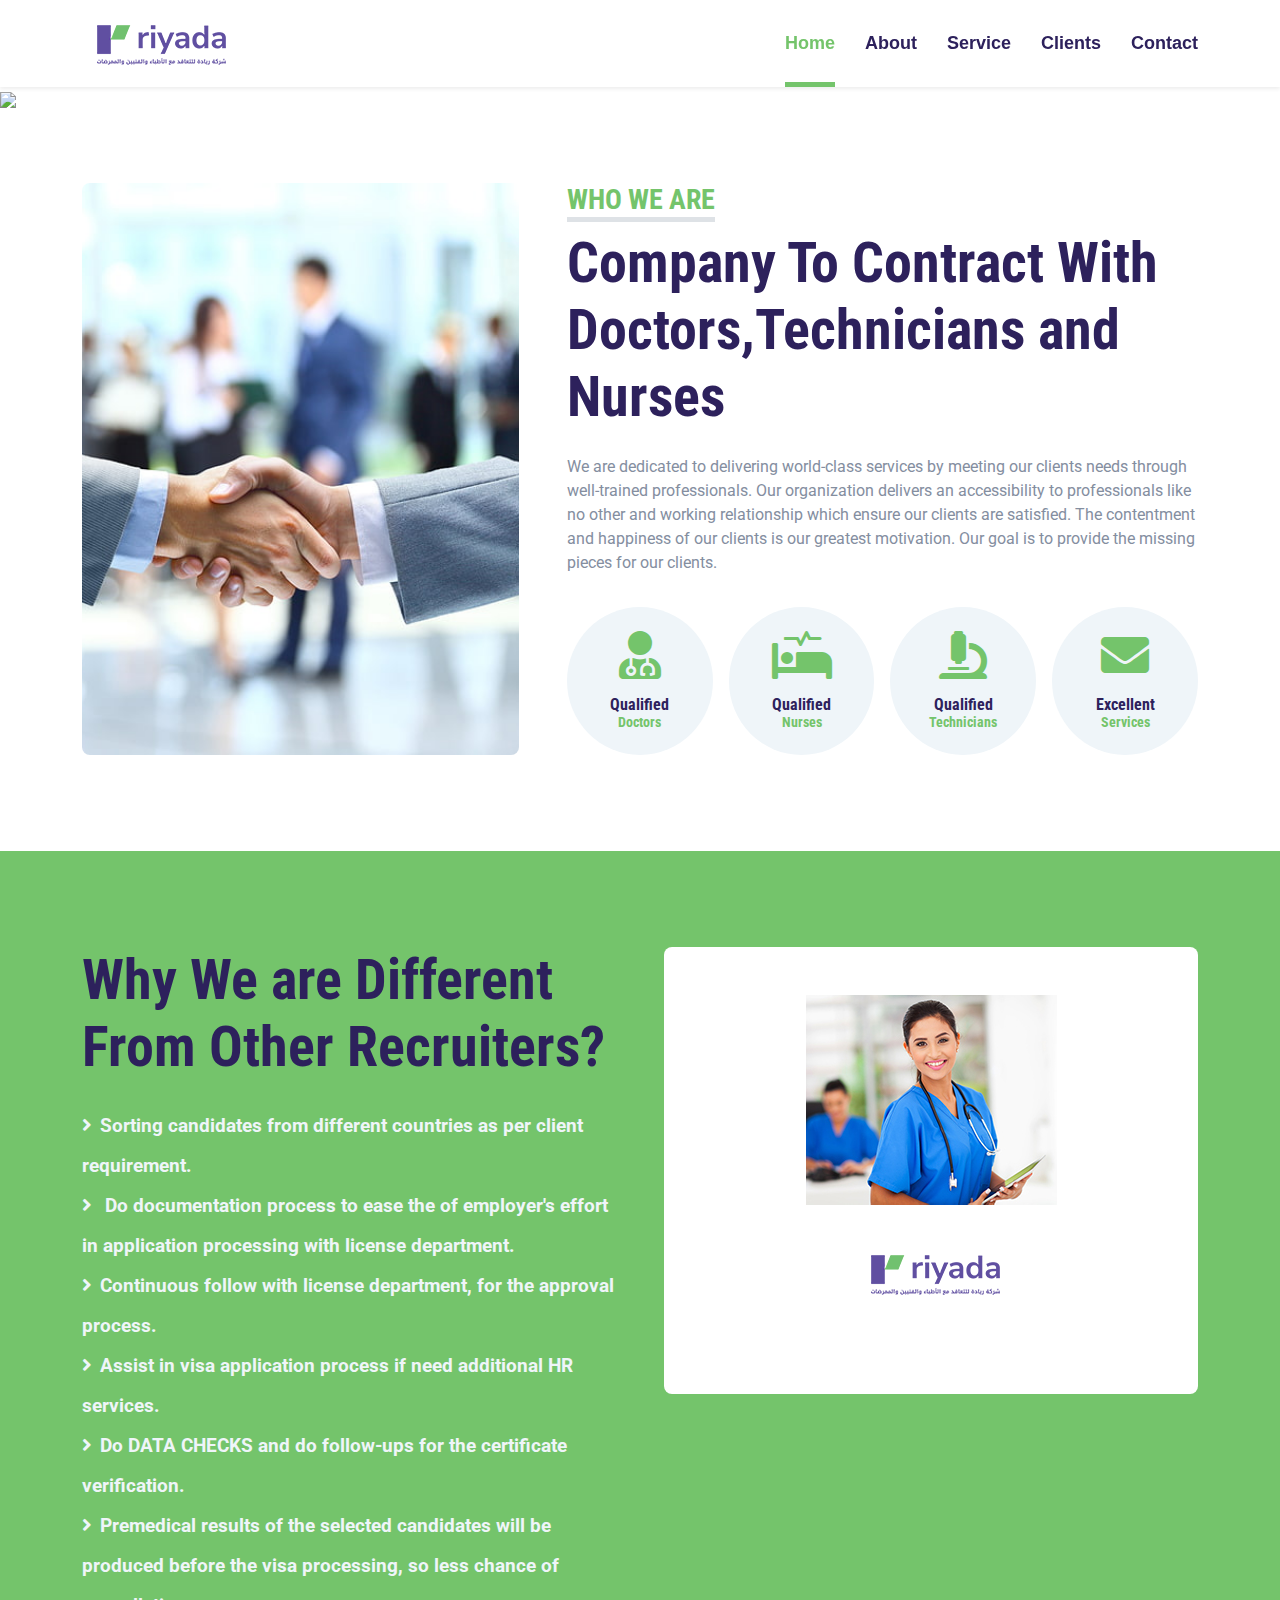
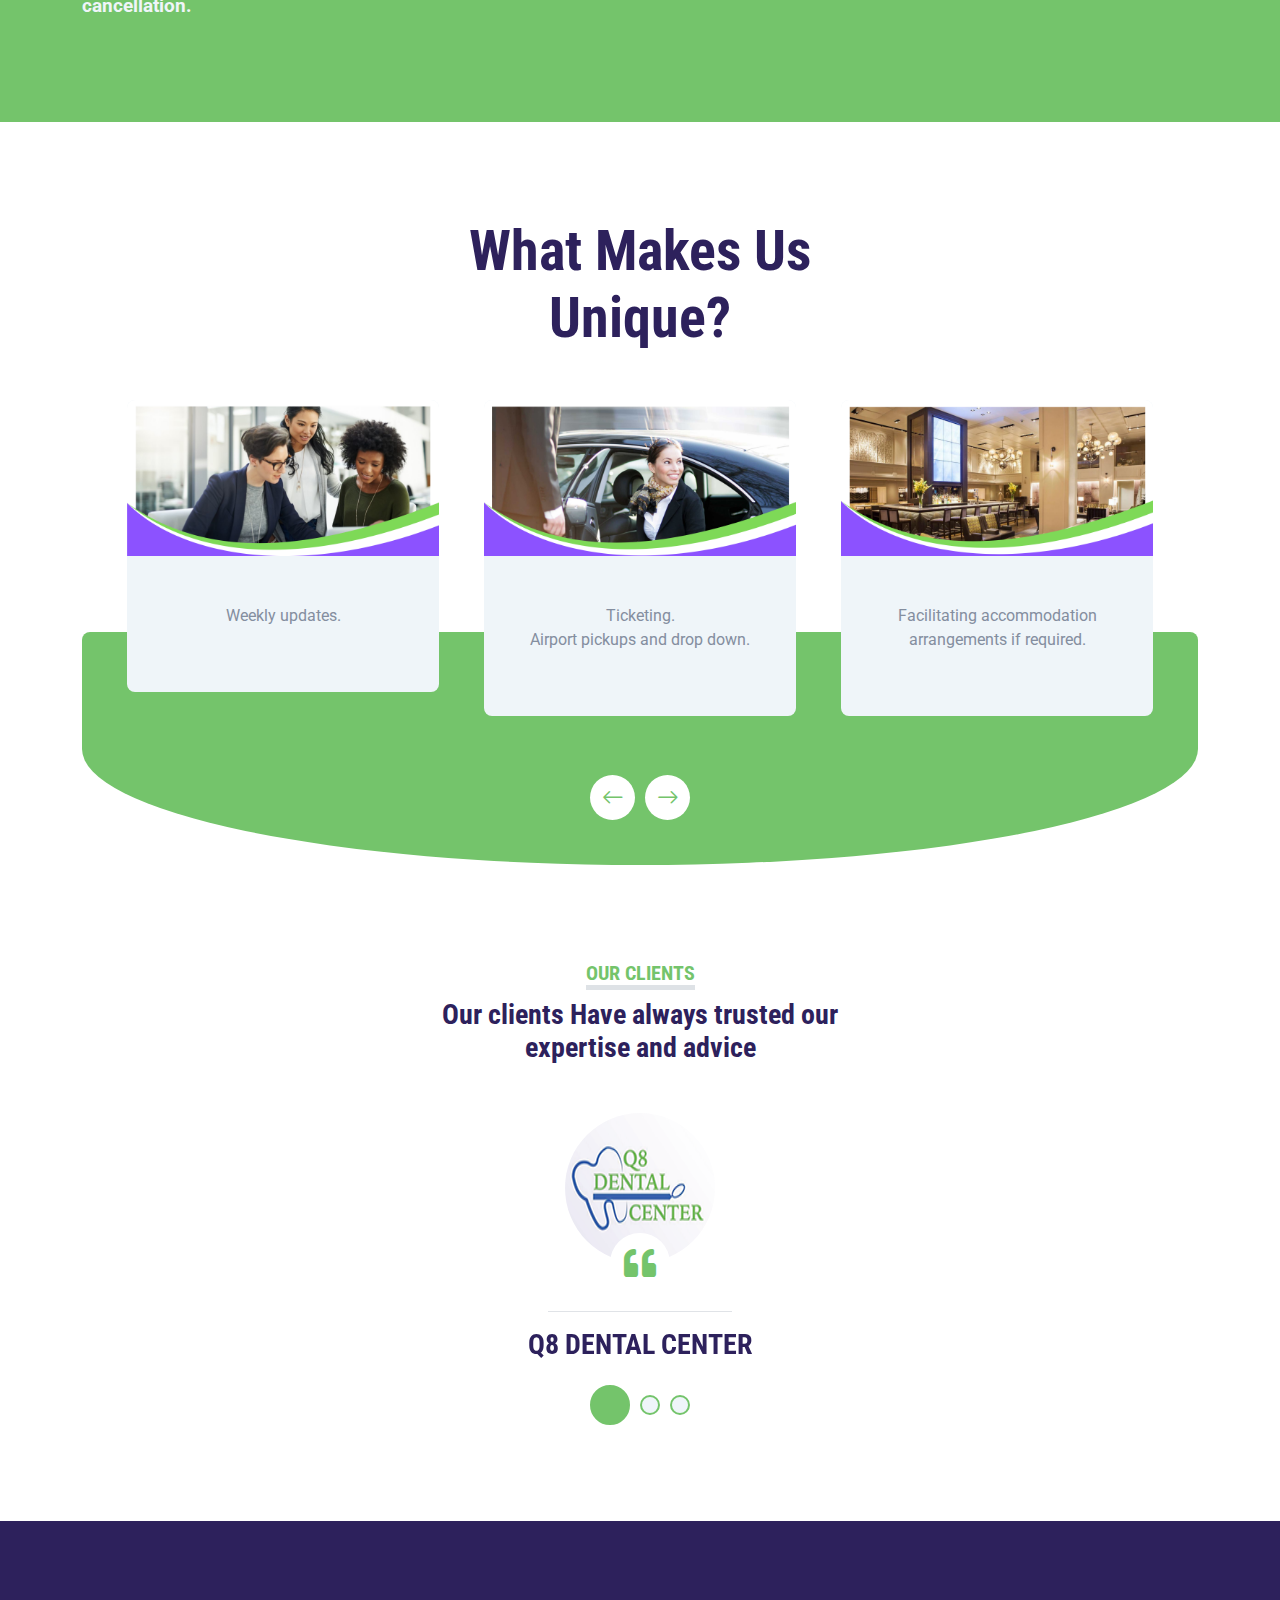
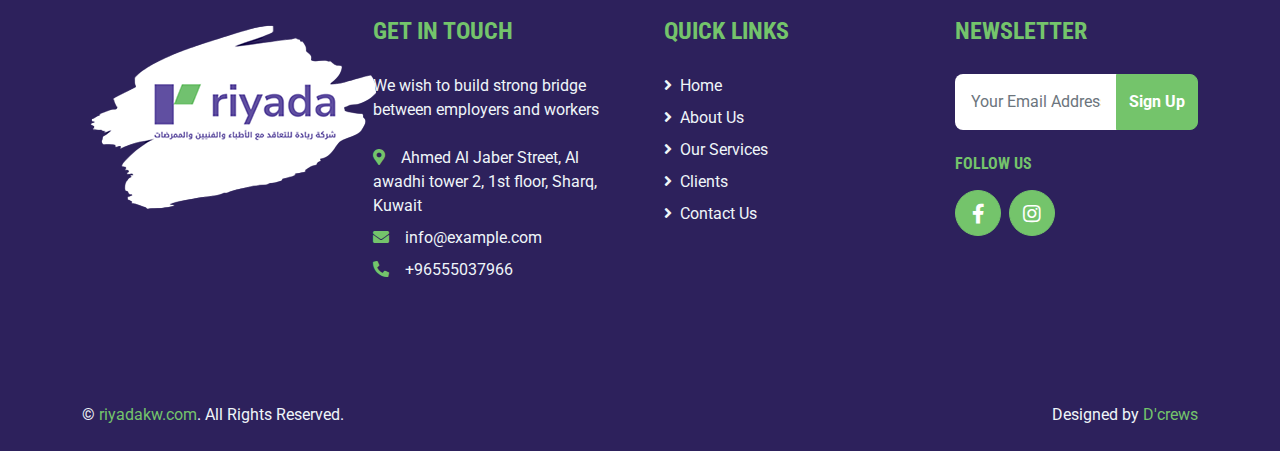
==== index.html @ 36b94405 "first commit" ====
<!DOCTYPE html>
<html lang="en">

<head>
    <meta charset="utf-8">
    <title>Riyada</title>
    <meta content="width=device-width, initial-scale=1.0" name="viewport">
    <meta content="Free HTML Templates" name="keywords">
    <meta content="Free HTML Templates" name="description">

    <!-- Favicon -->
    <link href="img/Riyada Logo1.png" rel="icon">

    <!-- Google Web Fonts -->
    <link rel="preconnect" href="https://fonts.gstatic.com">
    <link
        href="https://fonts.googleapis.com/css2?family=Roboto+Condensed:wght@400;700&family=Roboto:wght@400;700&display=swap"
        rel="stylesheet">

    <!-- Icon Font Stylesheet -->
    <link href="https://cdnjs.cloudflare.com/ajax/libs/font-awesome/5.15.0/css/all.min.css" rel="stylesheet">
    <link href="https://cdn.jsdelivr.net/npm/bootstrap-icons@1.4.1/font/bootstrap-icons.css" rel="stylesheet">

    <!-- Libraries Stylesheet -->
    <link href="lib/owlcarousel/assets/owl.carousel.min.css" rel="stylesheet">
    <link href="lib/tempusdominus/css/tempusdominus-bootstrap-4.min.css" rel="stylesheet" />

    <!-- Customized Bootstrap Stylesheet -->
    <link href="css/bootstrap.min.css" rel="stylesheet">

    <!-- Template Stylesheet -->
    <link href="css/style.css" rel="stylesheet">
    <link href="https://fonts.cdnfonts.com/css/bad-script" rel="stylesheet">
    <link href='https://fonts.googleapis.com/css?family=Cormorant Garamond' rel='stylesheet'>
</head>

<body>
    <div class="container-fluid sticky-top bg-white shadow-sm">
        <div class="container">
            <nav class="navbar navbar-expand-lg bg-white navbar-light py-3 py-lg-0">
                <a href="index.html" class="navbar-brand">
                    <h1 class="m-0 text-uppercase text-primary"><img src="img/Riyada Logo1.png" alt=""></h1>
                </a>
                <button class="navbar-toggler" type="button" data-bs-toggle="collapse" data-bs-target="#navbarCollapse">
                    <span class="navbar-toggler-icon"></span>
                </button>
                <div class="collapse navbar-collapse" id="navbarCollapse">
                    <div class="navbar-nav ms-auto py-0">
                        <a href="index.html" class="nav-item nav-link active">Home</a>
                        <a href="about.html" class="nav-item nav-link">About</a>
                        <a href="service.html" class="nav-item nav-link">Service</a>
                        <a href="#Clients" class="nav-item nav-link">Clients</a>
                        <a href="contact.html" class="nav-item nav-link">Contact</a>
                    </div>
                </div>
            </nav>
        </div>
    </div>

    <!-- <div class="container-fluid bg-primary py-5 mb-5 hero-header">
        <div class="container py-5">
            <div class="row justify-content-start">
                <div class="col-lg-8 text-center text-lg-start">
                    <h5 class="d-inline-block text-primary text-uppercase border-bottom border-5"
                        style="border-color: rgba(256, 256, 256, .3) !important;"></h5>
                    <h3 class="display-1 text-white"> Welcome to Riyada</h3>
                    <div class="pt-2">
                        <a href="" class="btn btn-light rounded-pill py-md-3 px-md-5 mx-2">Find Doctor</a>
                        <a href="" class="btn btn-outline-light rounded-pill py-md-3 px-md-5 mx-2">Appointment</a>
                    </div>
                </div>
            </div>
        </div>
    </div> -->
 
    <!-- Slideshow container -->
<div class="slideshow-container">

    <!-- Full-width images with number and caption text -->
    <div class="mySlides">
      <img src="img/im1.png" style="width:100%">
    </div>
  
    <div class="mySlides">
      <img src="img/im2.png" style="width:100%">
    </div>
  
    <div class="mySlides">
      <img src="img/im3.png" style="width:100%">
    </div>

  </div>
  <br>
  
  <!-- The dots/circles -->

    <div class="container-fluid py-5">
        <div class="container">
            <div class="row gx-5">
                <div class="col-lg-5 mb-5 mb-lg-0" style="min-height: 500px;">
                    <div class="position-relative h-100">
                        <img class="position-absolute w-100 h-100 rounded" src="img/whoweare.jpg"
                            style="object-fit: cover;">
                    </div>
                </div>
                <div class="col-lg-7">
                    <div class="mb-4">
                        <h3 class="d-inline-block text-primary text-uppercase border-bottom border-5">Who We Are</h3>
                        <h1 class="display-4">Company To Contract With Doctors,Technicians and Nurses</h1>
                    </div>
                    <p>We are dedicated to delivering world-class services by meeting our clients needs through
                        well-trained professionals. Our organization delivers an accessibility to professionals like no
                        other and working relationship which ensure our clients are satisfied. The contentment and
                        happiness of our clients is our greatest motivation. Our goal is to provide the missing pieces
                        for our clients.</p>
                    <div class="row g-3 pt-3">
                        <div class="col-sm-3 col-6">
                            <div class="bg-light text-center rounded-circle py-4">
                                <i class="fa fa-3x fa-user-md text-primary mb-3"></i>
                                <h6 class="mb-0">Qualified<small class="d-block text-primary">Doctors</small></h6>
                            </div>
                        </div>
                        <div class="col-sm-3 col-6">
                            <div class="bg-light text-center rounded-circle py-4">
                                <i class="fa fa-3x fa-procedures text-primary mb-3"></i>
                                <h6 class="mb-0">Qualified<small class="d-block text-primary">Nurses</small></h6>
                            </div>
                        </div>
                        <div class="col-sm-3 col-6">
                            <div class="bg-light text-center rounded-circle py-4">
                                <i class="fa fa-3x fa-microscope text-primary mb-3"></i>
                                <h6 class="mb-0">Qualified<small class="d-block text-primary">Technicians</small></h6>
                            </div>
                        </div>
                        <div class="col-sm-3 col-6">
                            <div class="bg-light text-center rounded-circle py-4">
                                <i class="fa fa-3x fa-envelope text-primary mb-3"></i>
                                <h6 class="mb-0">Excellent<small class="d-block text-primary">Services</small></h6>

                            </div>
                        </div>
                    </div>
                </div>
            </div>
        </div>
    </div>

    <div class="container-fluid bg-primary my-5 py-5">
        <div class="container py-5">
            <div class="row gx-5">
                <div class="col-lg-6 mb-5 mb-lg-0">
                    <div class="mb-4 ">
                        <h1 class="display-4">Why We are Different From Other Recruiters?</h1>
                    </div>
                    <a class="text-light mb-2 textfont"><i class="fa fa-angle-right me-2"></i>Sorting candidates from
                        different countries as per client requirement.</a><br>
                    <a class="text-light mb-2 textfont"><i class="fa fa-angle-right me-2"></i>
                        Do documentation process to ease the of employer's effort in application processing with license
                        department.</a><br>
                    <a class="text-light mb-2 textfont"><i class="fa fa-angle-right me-2"></i>Continuous follow with
                        license department, for the approval process.
                    </a><br>
                    <a class="text-light mb-2 textfont"><i class="fa fa-angle-right me-2"></i>Assist in visa application
                        process if need additional HR services.</a><br>
                    <a class="text-light mb-2 textfont"><i class="fa fa-angle-right me-2"></i>Do DATA CHECKS and do
                        follow-ups for the certificate verification.</a><br>
                    <a class="text-light textfont"><i class="fa fa-angle-right me-2"></i>Premedical results of the
                        selected candidates will be produced before the visa processing, so less chance of
                        cancellation.</a><br>
                </div>
                <div class="col-lg-6">
                    <div class="bg-white text-center rounded p-5">
                        <img src="img/nurse-holds-clipboard.jpg" alt="">
                        <div class="bg-white text-center rounded p-5">
                            <img src="img/Riyada Logo1.png" alt="">
                        </div>

                        <!-- <form>
                            <div class="row g-3">
                                <div class="col-12 col-sm-6">
                                    <select class="form-select bg-light border-0" style="height: 55px;">
                                        <option selected>Choose Department</option>
                                        <option value="1">Department 1</option>
                                        <option value="2">Department 2</option>
                                        <option value="3">Department 3</option>
                                    </select>
                                </div>
                                <div class="col-12 col-sm-6">
                                    <select class="form-select bg-light border-0" style="height: 55px;">
                                        <option selected>Select Doctor</option>
                                        <option value="1">Doctor 1</option>
                                        <option value="2">Doctor 2</option>
                                        <option value="3">Doctor 3</option>
                                    </select>
                                </div>
                                <div class="col-12 col-sm-6">
                                    <input type="text" class="form-control bg-light border-0" placeholder="Your Name" style="height: 55px;">
                                </div>
                                <div class="col-12 col-sm-6">
                                    <input type="email" class="form-control bg-light border-0" placeholder="Your Email" style="height: 55px;">
                                </div>
                                <div class="col-12 col-sm-6">
                                    <div class="date" id="date" data-target-input="nearest">
                                        <input type="text"
                                            class="form-control bg-light border-0 datetimepicker-input"
                                            placeholder="Date" data-target="#date" data-toggle="datetimepicker" style="height: 55px;">
                                    </div>
                                </div>
                                <div class="col-12 col-sm-6">
                                    <div class="time" id="time" data-target-input="nearest">
                                        <input type="text"
                                            class="form-control bg-light border-0 datetimepicker-input"
                                            placeholder="Time" data-target="#time" data-toggle="datetimepicker" style="height: 55px;">
                                    </div>
                                </div>
                                <div class="col-12">
                                    <button class="btn btn-primary w-100 py-3" type="submit">Make An Appointment</button>
                                </div>
                            </div>
                        </form> -->
                    </div>
                </div>
            </div>
        </div>
    </div>

    <div class="container-fluid py-5">
        <div class="container">
            <div class="text-center mx-auto mb-5" style="max-width: 500px;">
                <h1 class="display-4">What Makes Us Unique?</h1>
            </div>
            <div class="owl-carousel price-carousel position-relative" style="padding: 0 45px 45px 45px;">
                <div class="bg-light rounded text-center">
                    <div class="position-relative">
                        <img class="img-fluid rounded-top" src="img/1uni.png" alt="">
                        <div
                            class="position-absolute w-100 h-100 top-50 start-50 translate-middle rounded-top d-flex flex-column align-items-center justify-content-center">
                        </div>
                    </div>
                    <div class="text-center py-5">
                        <p>Weekly updates.</p>
                    </div>
                </div>
                <div class="bg-light rounded text-center">
                    <div class="position-relative">
                        <img class="img-fluid rounded-top" src="img/2uni.png" alt="">
                        <div
                            class="position-absolute w-100 h-100 top-50 start-50 translate-middle rounded-top d-flex flex-column align-items-center justify-content-center">
                        </div>
                    </div>
                    <div class="text-center py-5">
                        <p>Ticketing.<br> Airport pickups and drop down.</p>
                    </div>
                </div>
                <div class="bg-light rounded text-center">
                    <div class="position-relative">
                        <img class="img-fluid rounded-top" src="img/3uni.png" alt="">
                        <div
                            class="position-absolute w-100 h-100 top-50 start-50 translate-middle rounded-top d-flex flex-column align-items-center justify-content-center">

                        </div>
                    </div>
                    <div class="text-center py-5">
                        <p>Facilitating accommodation<br> arrangements if required.</p>
                    </div>
                </div>
                <div class="bg-light rounded text-center">
                    <div class="position-relative">
                        <img class="img-fluid rounded-top" src="img/4uni.png" alt="">
                        <div
                            class="position-absolute w-100 h-100 top-50 start-50 translate-middle rounded-top d-flex flex-column align-items-center justify-content-center">

                        </div>
                    </div>
                    <div class="text-center py-5">
                        <p>Preparing candidates before <br>for MOH license exam.</p>

                    </div>
                </div>
                <div class="bg-light rounded text-center">
                    <div class="position-relative">
                        <img class="img-fluid rounded-top" src="img/5uni.png" alt="">
                        <div
                            class="position-absolute w-100 h-100 top-50 start-50 translate-middle rounded-top d-flex flex-column align-items-center justify-content-center">

                        </div>
                    </div>
                    <div class="text-center py-5">
                        <p> Assist employers for doing medical processing. Assist in replacement if candidates not fit..
                        </p>

                    </div>
                </div>
            </div>
        </div>
    </div>
    <div id="Clients" class="container-fluid py-5">
        <div class="container">
            <div class="text-center mx-auto mb-5" style="max-width: 500px;">
                <h5 class="d-inline-block text-primary text-uppercase border-bottom border-5">Our clients</h5>
                <h3 class="">Our clients Have always trusted our expertise and advice</h3>
            </div>
            <div class="row justify-content-center">
                <div class="col-lg-8">
                    <div class="owl-carousel testimonial-carousel">
                        <div class="testimonial-item text-center">
                            <div class="position-relative mb-5">
                                <img class="img-fluid rounded-circle mx-auto" src="img/test1.png" alt="">
                                <div class="position-absolute top-100 start-50 translate-middle d-flex align-items-center justify-content-center bg-white rounded-circle"
                                    style="width: 60px; height: 60px;">
                                    <i class="fa fa-quote-left fa-2x text-primary"></i>
                                </div>
                            </div>
                            <hr class="w-25 mx-auto">
                            <h3>Q8 DENTAL CENTER</h3>
                        </div>
                        <div class="testimonial-item text-center">
                            <div class="position-relative mb-5">
                                <img class="img-fluid rounded-circle mx-auto" src="img/test2.png" alt="">
                                <div class="position-absolute top-100 start-50 translate-middle d-flex align-items-center justify-content-center bg-white rounded-circle"
                                    style="width: 60px; height: 60px;">
                                    <i class="fa fa-quote-left fa-2x text-primary"></i>
                                </div>
                            </div>
                            <hr class="w-25 mx-auto">
                            <h3>RAYANCH CLINIC</h3>
                        </div>
                        <div class="testimonial-item text-center">
                            <div class="position-relative mb-5">
                                <img class="img-fluid rounded-circle mx-auto" src="img/test1.png" alt="">
                                <div class="position-absolute top-100 start-50 translate-middle d-flex align-items-center justify-content-center bg-white rounded-circle"
                                    style="width: 60px; height: 60px;">
                                    <i class="fa fa-quote-left fa-2x text-primary"></i>
                                </div>
                            </div>
                            <hr class="w-25 mx-auto">
                            <h3>Q8 DENTAL CENTER</h3>
                        </div>
                    </div>
                </div>
            </div>
        </div>
    </div>

    <div class="container-fluid bg-dark text-light mt-5 py-5">
        <div class="container py-5">
            <div class="row g-5">
                <div class="col-lg-3 col-md-6">
                    <img src="img/footer.png" alt="">
                </div>
                <div class="col-lg-3 col-md-6">
                    <h4 class="d-inline-block text-primary text-uppercase border-bottom border-5 border-secondary mb-4">
                        Get In Touch</h4>
                    <p class="mb-4">We wish to build strong bridge between employers and workers</p>
                    <p class="mb-2"><i class="fa fa-map-marker-alt text-primary me-3"></i>Ahmed Al Jaber Street, Al
                        awadhi tower 2, 1st floor, Sharq, Kuwait</p>
                    <p href="mailto:mail@homedotapp.com" class="mb-2"><i
                            class="fa fa-envelope text-primary me-3"></i>info@example.com</p>
                    <p class="mb-0"><i class="fa fa-phone-alt text-primary me-3"></i>+96555037966</p>
                </div>
                <div class="col-lg-3 col-md-6">
                    <h4 class="d-inline-block text-primary text-uppercase border-bottom border-5 border-secondary mb-4">
                        Quick Links</h4>
                    <div class="d-flex flex-column justify-content-start">
                        <a class="text-light mb-2" href="#"><i class="fa fa-angle-right me-2"></i>Home</a>
                        <a class="text-light mb-2" href="about.html"><i class="fa fa-angle-right me-2"></i>About Us</a>
                        <a class="text-light mb-2" href="service.html"><i class="fa fa-angle-right me-2"></i>Our
                            Services</a>
                        <a class="text-light mb-2" href="#Clients"><i class="fa fa-angle-right me-2"></i>Clients</a>
                        <a class="text-light" href="contact.html"><i class="fa fa-angle-right me-2"></i>Contact Us</a>
                    </div>
                </div>
                <div class="col-lg-3 col-md-6">
                    <h4 class="d-inline-block text-primary text-uppercase border-bottom border-5 border-secondary mb-4">
                        Newsletter</h4>
                    <form action="">
                        <div class="input-group">
                            <input type="text" class="form-control p-3 border-0" placeholder="Your Email Address">
                            <button class="btn btn-primary">Sign Up</button>
                        </div>
                    </form>
                    <h6 class="text-primary text-uppercase mt-4 mb-3">Follow Us</h6>
                    <div class="d-flex">
                        <a class="btn btn-lg btn-primary btn-lg-square rounded-circle me-2" href="#"><i
                                class="fab fa-facebook-f"></i></a>
                        <a class="btn btn-lg btn-primary btn-lg-square rounded-circle" href="#"><i
                                class="fab fa-instagram"></i></a>
                    </div>
                </div>
            </div>
        </div>
    </div>
    <div class="container-fluid bg-dark text-light border-top border-secondary py-4">
        <div class="container">
            <div class="row g-5">
                <div class="col-md-6 text-center text-md-start">
                    <p class="mb-md-0">&copy; <a class="text-primary" href="#">riyadakw.com</a>. All Rights Reserved.
                    </p>
                </div>
                <div class="col-md-6 text-center text-md-end">
                    <p class="mb-0">Designed by <a class="text-primary" href="https://www.dcrews.ga/">D'crews</a></p>
                </div>
            </div>
        </div>
    </div>

    <a href="#" class="btn btn-lg btn-primary btn-lg-square back-to-top"><i class="bi bi-arrow-up"></i></a>


    <script src="https://code.jquery.com/jquery-3.4.1.min.js"></script>
    <script src="https://cdn.jsdelivr.net/npm/bootstrap@5.0.0/dist/js/bootstrap.bundle.min.js"></script>
    <script src="lib/easing/easing.min.js"></script>
    <script src="lib/waypoints/waypoints.min.js"></script>
    <script src="lib/owlcarousel/owl.carousel.min.js"></script>
    <script src="lib/tempusdominus/js/moment.min.js"></script>
    <script src="lib/tempusdominus/js/moment-timezone.min.js"></script>
    <script src="lib/tempusdominus/js/tempusdominus-bootstrap-4.min.js"></script>

    <script src="js/main.js"></script>
</body>

</html>
---- css/style.css ----
/********** Template CSS **********/
:root {
    --primary: #74c46b;
    --secondary:#2d215c;
    --light: #EFF5F9;
    --dark: #2d215c;
}

.btn {
    font-weight: 700;
    transition: .5s;
}

.btn:hover {
    -webkit-box-shadow: 0 8px 6px -6px #555555;
    -moz-box-shadow: 0 8px 6px -6px #555555;
    box-shadow: 0 8px 6px -6px #555555;
}

.btn-primary {
    color: #FFFFFF;
}

.btn-square {
    width: 36px;
    height: 36px;
}

.btn-sm-square {
    width: 28px;
    height: 28px;
}

.btn-lg-square {
    width: 46px;
    height: 46px;
}

.btn-square,
.btn-sm-square,
.btn-lg-square {
    padding-left: 0;
    padding-right: 0;
    text-align: center;
}

.back-to-top {
    position: fixed;
    display: none;
    right: 30px;
    bottom: 0;
    border-radius: 50% 50% 0 0;
    z-index: 99;
}

.navbar-light .navbar-nav .nav-link {
    font-family: 'Jost', sans-serif;
    position: relative;
    margin-left: 30px;
    padding: 30px 0;
    font-size: 18px;
    font-weight: 700;
    color: var(--dark);
    outline: none;
    transition: .5s;
}

.navbar-light .navbar-nav .nav-link:hover,
.navbar-light .navbar-nav .nav-link.active {
    color: var(--primary);
}

@media (min-width: 992px) {
    .navbar-light .navbar-nav .nav-link::before {
        position: absolute;
        content: "";
        width: 0;
        height: 5px;
        bottom: 0;
        left: 50%;
        background: var(--primary);
        transition: .5s;
    }

    .navbar-light .navbar-nav .nav-link:hover::before,
    .navbar-light .navbar-nav .nav-link.active::before {
        width: 100%;
        left: 0;
    }
}

@media (max-width: 991.98px) {
    .navbar-light .navbar-nav .nav-link  {
        margin-left: 0;
        padding: 10px 0;
    }
}

.hero-header {
    background: url(../img/banner.jpg) top right no-repeat;
    background-size: cover;
    height: 600px;
}

.service-item {
    position: relative;
    height: 350px;
    padding: 0 30px;
    transition: .5s;
}

.service-item .service-icon {
    width: 150px;
    height: 100px;
    display: flex;
    align-items: center;
    justify-content: center;
    background: var(--primary);
    border-radius: 50%;
    transform: rotate(-14deg);
}

.service-item .service-icon i {
    transform: rotate(15deg);
}

.service-item a.btn {
    position: absolute;
    width: 60px;
    bottom: -48px;
    left: 50%;
    margin-left: -30px;
    opacity: 0;
}

.service-item:hover a.btn {
    bottom: -24px;
    opacity: 1;
}

.price-carousel::after {
    position: absolute;
    content: "";
    width: 100%;
    height: 50%;
    bottom: 0;
    left: 0;
    background: var(--primary);
    border-radius: 8px 8px 50% 50%;
    z-index: -1;
}

.price-carousel .owl-nav {
    margin-top: 35px;
    width: 100%;
    text-align: center;
    display: flex;
    justify-content: center;
}

.price-carousel .owl-nav .owl-prev,
.price-carousel .owl-nav .owl-next{
    position: relative;
    margin: 0 5px;
    width: 45px;
    height: 45px;
    display: flex;
    align-items: center;
    justify-content: center;
    color: var(--primary);
    background: #FFFFFF;
    font-size: 22px;
    border-radius: 45px;
    transition: .5s;
}

.price-carousel .owl-nav .owl-prev:hover,
.price-carousel .owl-nav .owl-next:hover {
    color: var(--dark);
}

@media (min-width: 576px) {
    .team-item .row {
        height: 350px;
    }
}

.team-carousel .owl-nav {
    position: absolute;
    padding: 0 45px;
    width: 100%;
    height: 45px;
    top: calc(50% - 22.5px);
    left: 0;
    display: flex;
    justify-content: space-between;
}

.team-carousel .owl-nav .owl-prev,
.team-carousel .owl-nav .owl-next {
    position: relative;
    width: 45px;
    height: 45px;
    display: flex;
    align-items: center;
    justify-content: center;
    color: #FFFFFF;
    background: var(--primary);
    border-radius: 45px;
    font-size: 22px;
    transition: .5s;
}

.team-carousel .owl-nav .owl-prev:hover,
.team-carousel .owl-nav .owl-next:hover {
    background: var(--dark);
}

.testimonial-carousel .owl-dots {
    margin-top: 15px;
    display: flex;
    align-items: center;
    justify-content: center;
}

.testimonial-carousel .owl-dot {
    position: relative;
    display: inline-block;
    margin: 0 5px;
    width: 20px;
    height: 20px;
    background: var(--light);
    border: 2px solid var(--primary);
    border-radius: 20px;
    transition: .5s;
}

.testimonial-carousel .owl-dot.active {
    width: 40px;
    height: 40px;
    background: var(--primary);
}

.testimonial-carousel .owl-item img {
    width: 150px;
    height: 150px;
}

.textfont{
    font-size: larger;
    font-weight: bold;
   line-height: 40px;
}

.bg-img{
    background-image:  url(../img/bg.png)
}

.about-banner {
    background: url(../img/about-banner.jpg) top right no-repeat;
    background-size: cover;
    height: 400px;
}
.service-banner {
    background: url(../img/service.jpg) top right no-repeat;
    background-size: cover;
    height: 400px;
}
.contact-banner{
    background: url(../img/cosc-nursing.jpg) top right no-repeat;
    background-size: cover;
    height: 400px;
}

/* .Slides-1{
    background: url(../img/cosc-nursing.jpg) top right no-repeat;
    background-size: cover;
    height: 400px;
} */

* {box-sizing:border-box}

/* Slideshow container */

/* Hide the images by default */
.mySlides {
    display: none;
  }
  
  /* Next & previous buttons */
  .prev, .next {
    cursor: pointer;
    position: absolute;
    top: 50%;
    width: auto;
    margin-top: -22px;
    padding: 16px;
    color: white;
    font-weight: bold;
    font-size: 18px;
    transition: 0.6s ease;
    border-radius: 0 3px 3px 0;
    user-select: none;
  }
  
  /* Position the "next button" to the right */
  .next {
    right: 0;
    border-radius: 3px 0 0 3px;
  }
  
  /* On hover, add a black background color with a little bit see-through */
  .prev:hover, .next:hover {
    background-color: rgba(0,0,0,0.8);
  }
  
  /* Number text (1/3 etc) */
  .numbertext {
    color: #f2f2f2;
    font-size: 12px;
    padding: 8px 12px;
    position: absolute;
    top: 0;
  }
  
  /* The dots/bullets/indicators */
  .dot {
    cursor: pointer;
    height: 15px;
    width: 15px;
    margin: 0 2px;
    background-color: #bbb;
    border-radius: 50%;
    display: inline-block;
    transition: background-color 0.6s ease;
  }
  /* Fading animation */
  .fade {
    animation-name: fade;
    animation-duration: 1.5s;
  }
  
  @keyframes fade {
    from {opacity: .4}
    to {opacity: 1}
  }
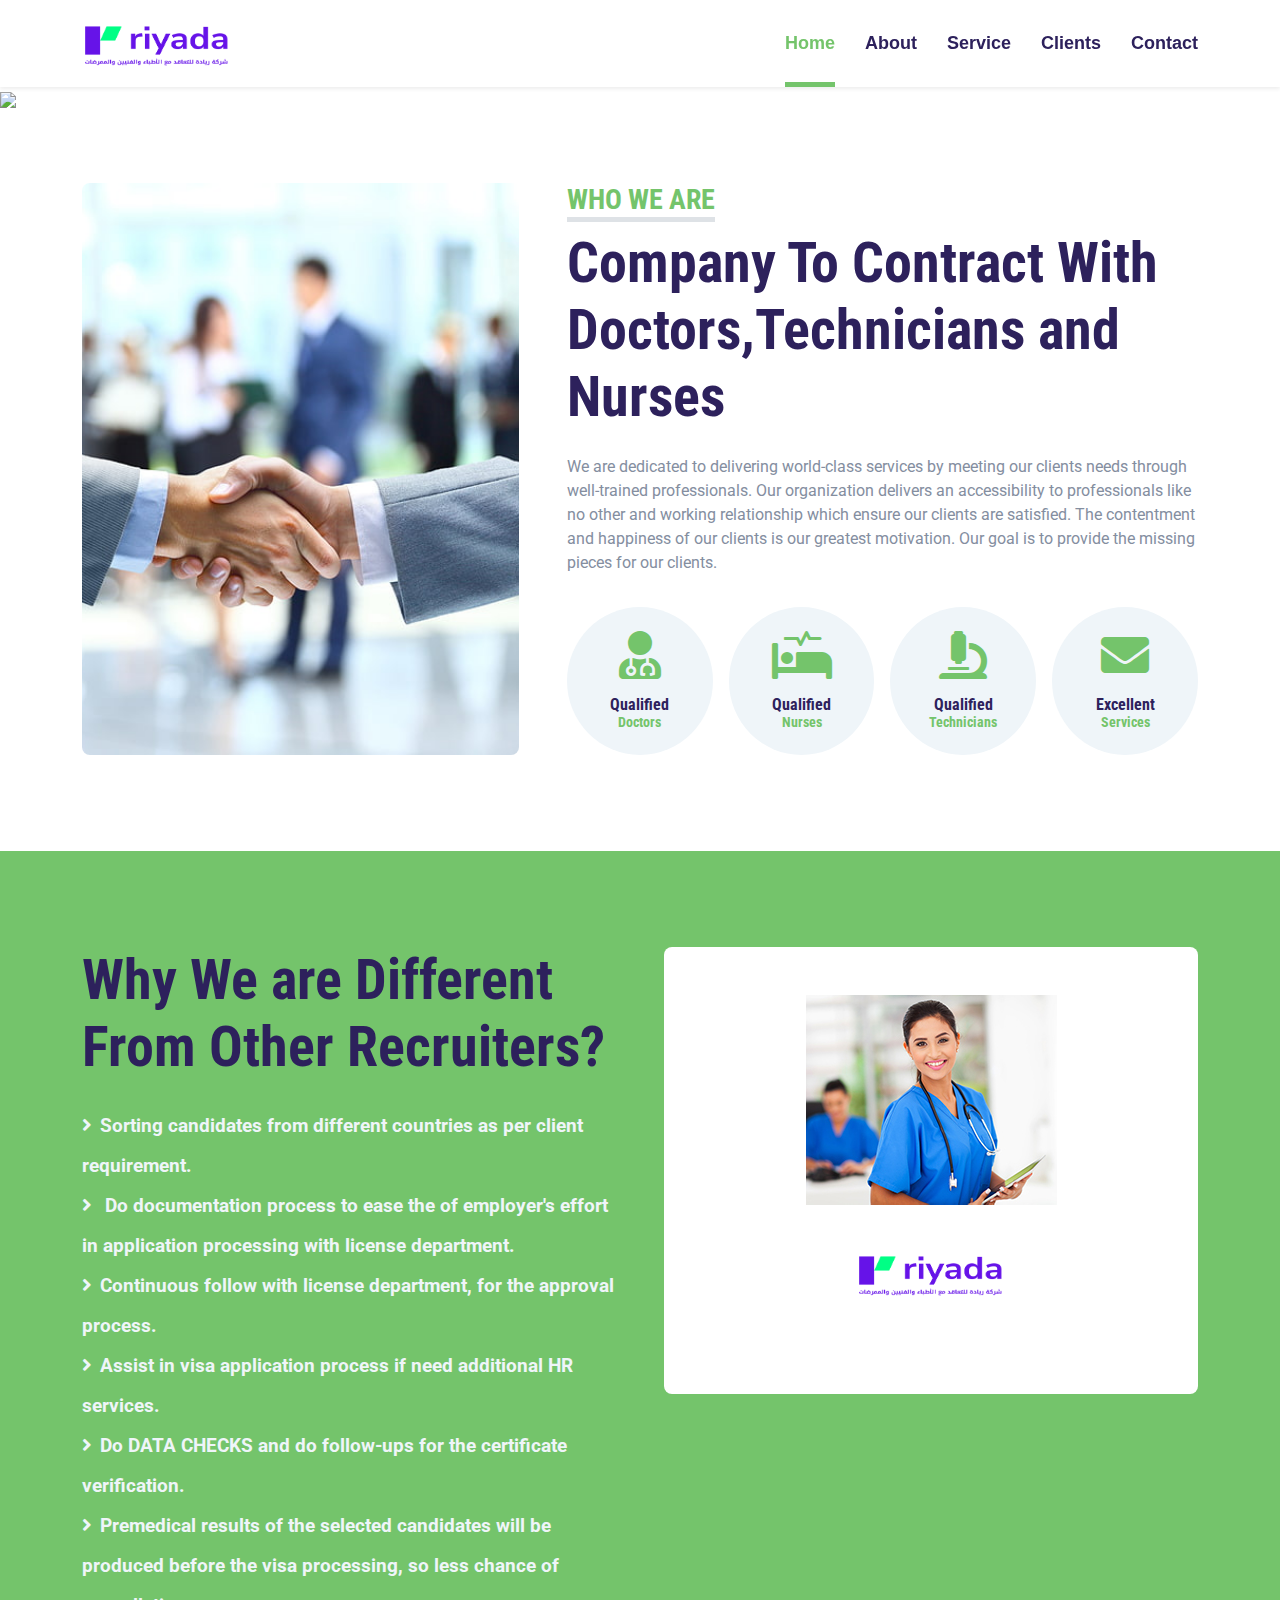
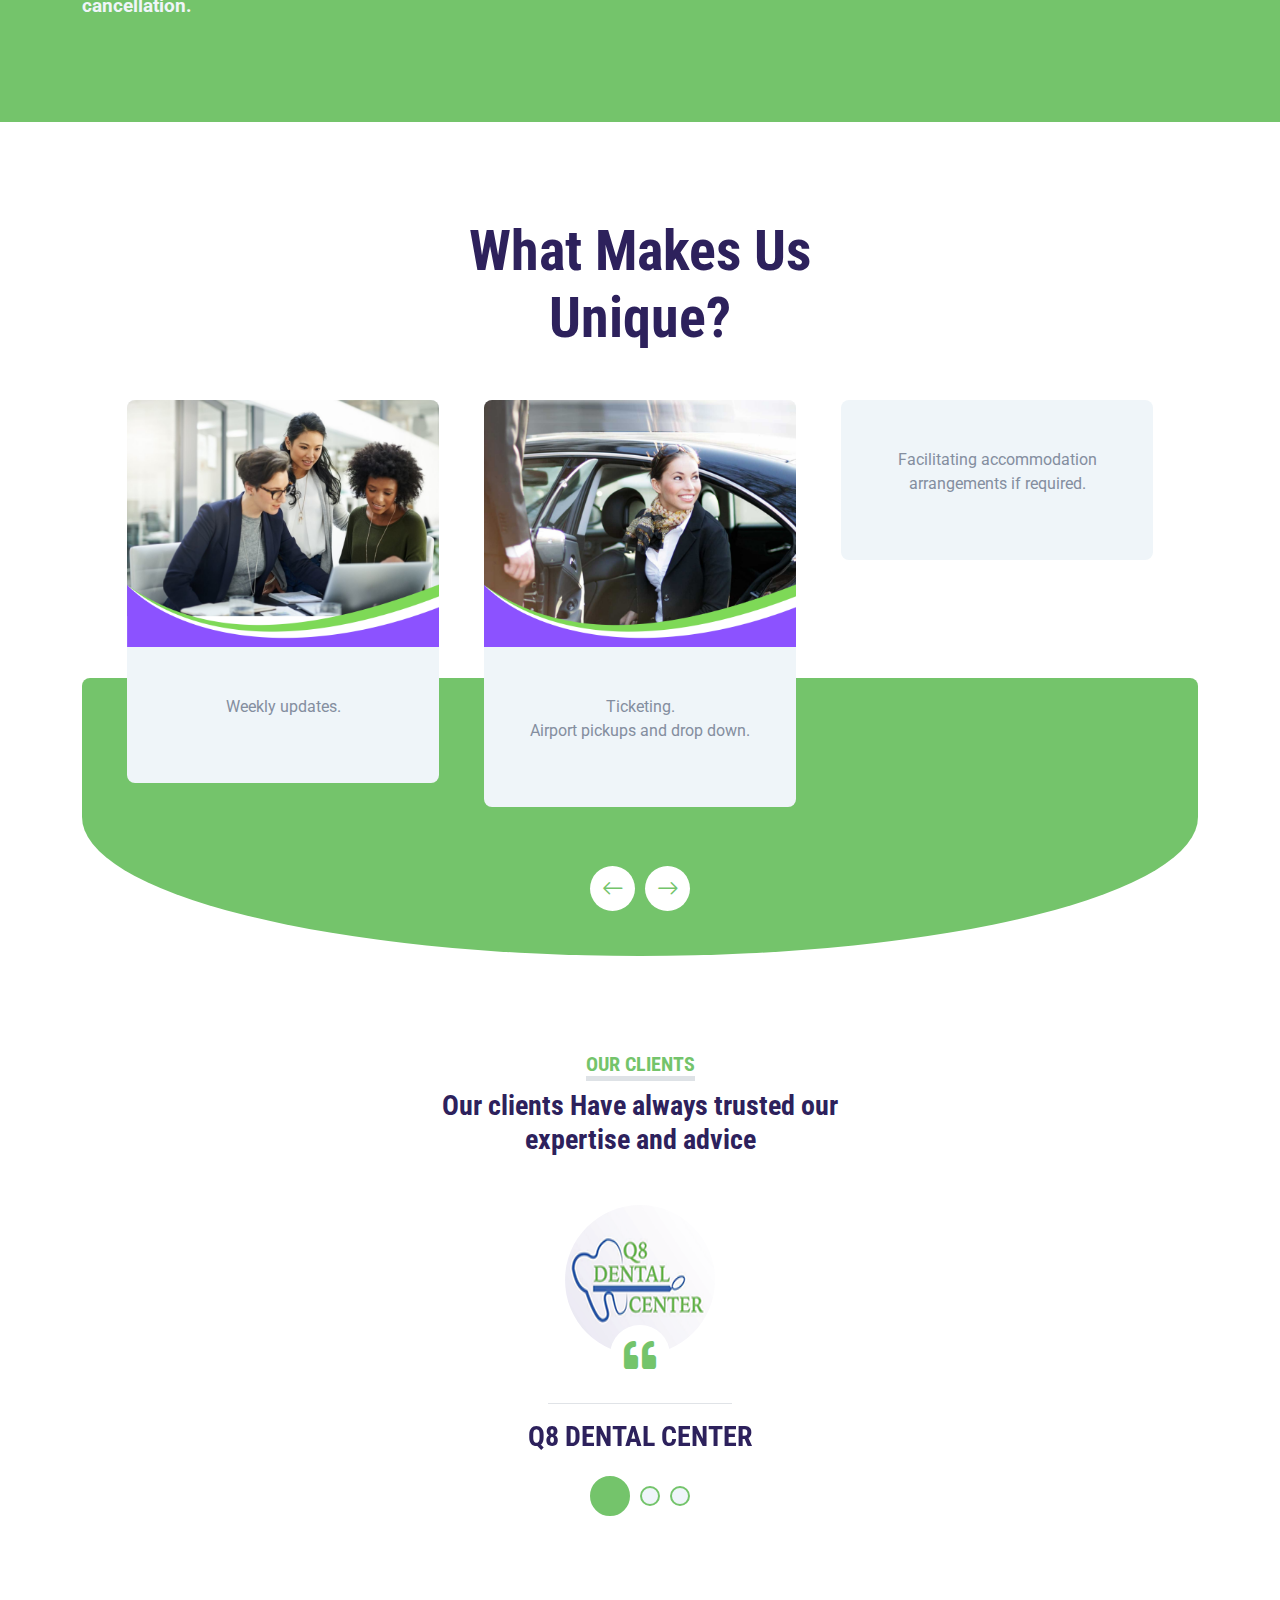
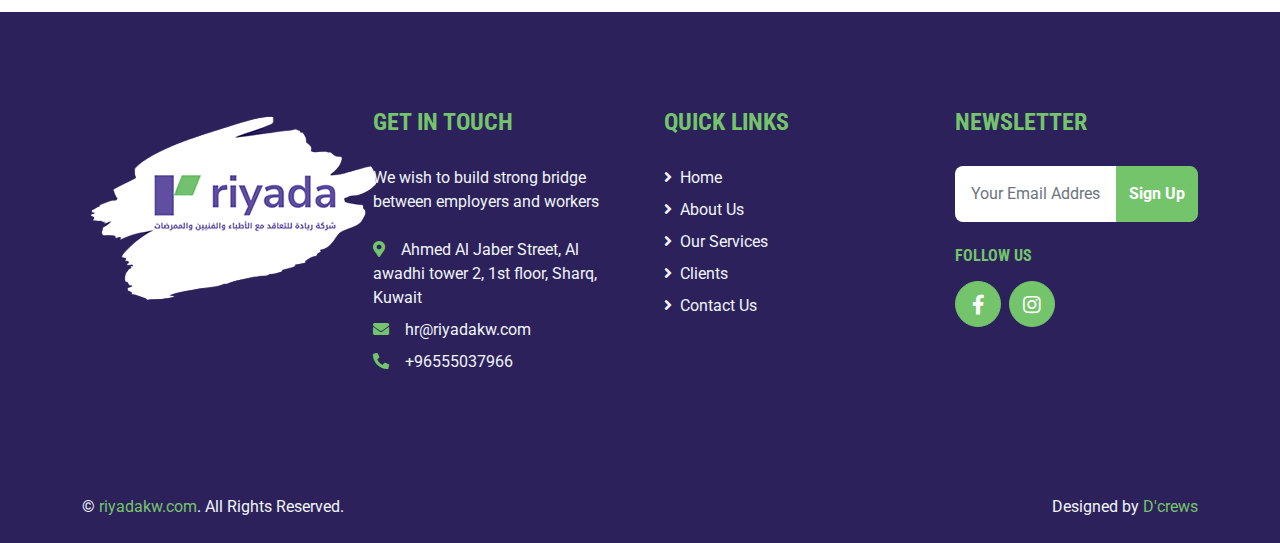
==== commit de060e80: "second commit" ====
--- a/index.html
+++ b/index.html
@@ -39,7 +39,7 @@
         <div class="container">
             <nav class="navbar navbar-expand-lg bg-white navbar-light py-3 py-lg-0">
                 <a href="index.html" class="navbar-brand">
-                    <h1 class="m-0 text-uppercase text-primary"><img src="img/Riyada Logo1.png" alt=""></h1>
+                    <h1 class="m-0 text-uppercase text-primary"><img src="img/logo.png" alt="" style="height: 45px; width: 150px;"></h1>
                 </a>
                 <button class="navbar-toggler" type="button" data-bs-toggle="collapse" data-bs-target="#navbarCollapse">
                     <span class="navbar-toggler-icon"></span>
@@ -172,7 +172,7 @@
                     <div class="bg-white text-center rounded p-5">
                         <img src="img/nurse-holds-clipboard.jpg" alt="">
                         <div class="bg-white text-center rounded p-5">
-                            <img src="img/Riyada Logo1.png" alt="">
+                            <img src="img/logo.png"  style="height: 45px; width: 150px;" alt="">
                         </div>
 
                         <!-- <form>
@@ -232,7 +232,7 @@
             <div class="owl-carousel price-carousel position-relative" style="padding: 0 45px 45px 45px;">
                 <div class="bg-light rounded text-center">
                     <div class="position-relative">
-                        <img class="img-fluid rounded-top" src="img/1uni.png" alt="">
+                        <img class="img-fluid rounded-top" src="img/1.png" alt="">
                         <div
                             class="position-absolute w-100 h-100 top-50 start-50 translate-middle rounded-top d-flex flex-column align-items-center justify-content-center">
                         </div>
@@ -243,7 +243,7 @@
                 </div>
                 <div class="bg-light rounded text-center">
                     <div class="position-relative">
-                        <img class="img-fluid rounded-top" src="img/2uni.png" alt="">
+                        <img class="img-fluid rounded-top" src="img/2.png" alt="">
                         <div
                             class="position-absolute w-100 h-100 top-50 start-50 translate-middle rounded-top d-flex flex-column align-items-center justify-content-center">
                         </div>
@@ -254,7 +254,7 @@
                 </div>
                 <div class="bg-light rounded text-center">
                     <div class="position-relative">
-                        <img class="img-fluid rounded-top" src="img/3uni.png" alt="">
+                        <img class="img-fluid rounded-top" src="img/3.png" alt="">
                         <div
                             class="position-absolute w-100 h-100 top-50 start-50 translate-middle rounded-top d-flex flex-column align-items-center justify-content-center">
 
@@ -266,7 +266,7 @@
                 </div>
                 <div class="bg-light rounded text-center">
                     <div class="position-relative">
-                        <img class="img-fluid rounded-top" src="img/4uni.png" alt="">
+                        <img class="img-fluid rounded-top" src="img/4.png" alt="">
                         <div
                             class="position-absolute w-100 h-100 top-50 start-50 translate-middle rounded-top d-flex flex-column align-items-center justify-content-center">
 
@@ -279,7 +279,7 @@
                 </div>
                 <div class="bg-light rounded text-center">
                     <div class="position-relative">
-                        <img class="img-fluid rounded-top" src="img/5uni.png" alt="">
+                        <img class="img-fluid rounded-top" src="img/5.png" alt="">
                         <div
                             class="position-absolute w-100 h-100 top-50 start-50 translate-middle rounded-top d-flex flex-column align-items-center justify-content-center">
 
@@ -355,7 +355,7 @@
                     <p class="mb-2"><i class="fa fa-map-marker-alt text-primary me-3"></i>Ahmed Al Jaber Street, Al
                         awadhi tower 2, 1st floor, Sharq, Kuwait</p>
                     <p href="mailto:mail@homedotapp.com" class="mb-2"><i
-                            class="fa fa-envelope text-primary me-3"></i>info@example.com</p>
+                            class="fa fa-envelope text-primary me-3"></i>hr@riyadakw.com</p>
                     <p class="mb-0"><i class="fa fa-phone-alt text-primary me-3"></i>+96555037966</p>
                 </div>
                 <div class="col-lg-3 col-md-6">
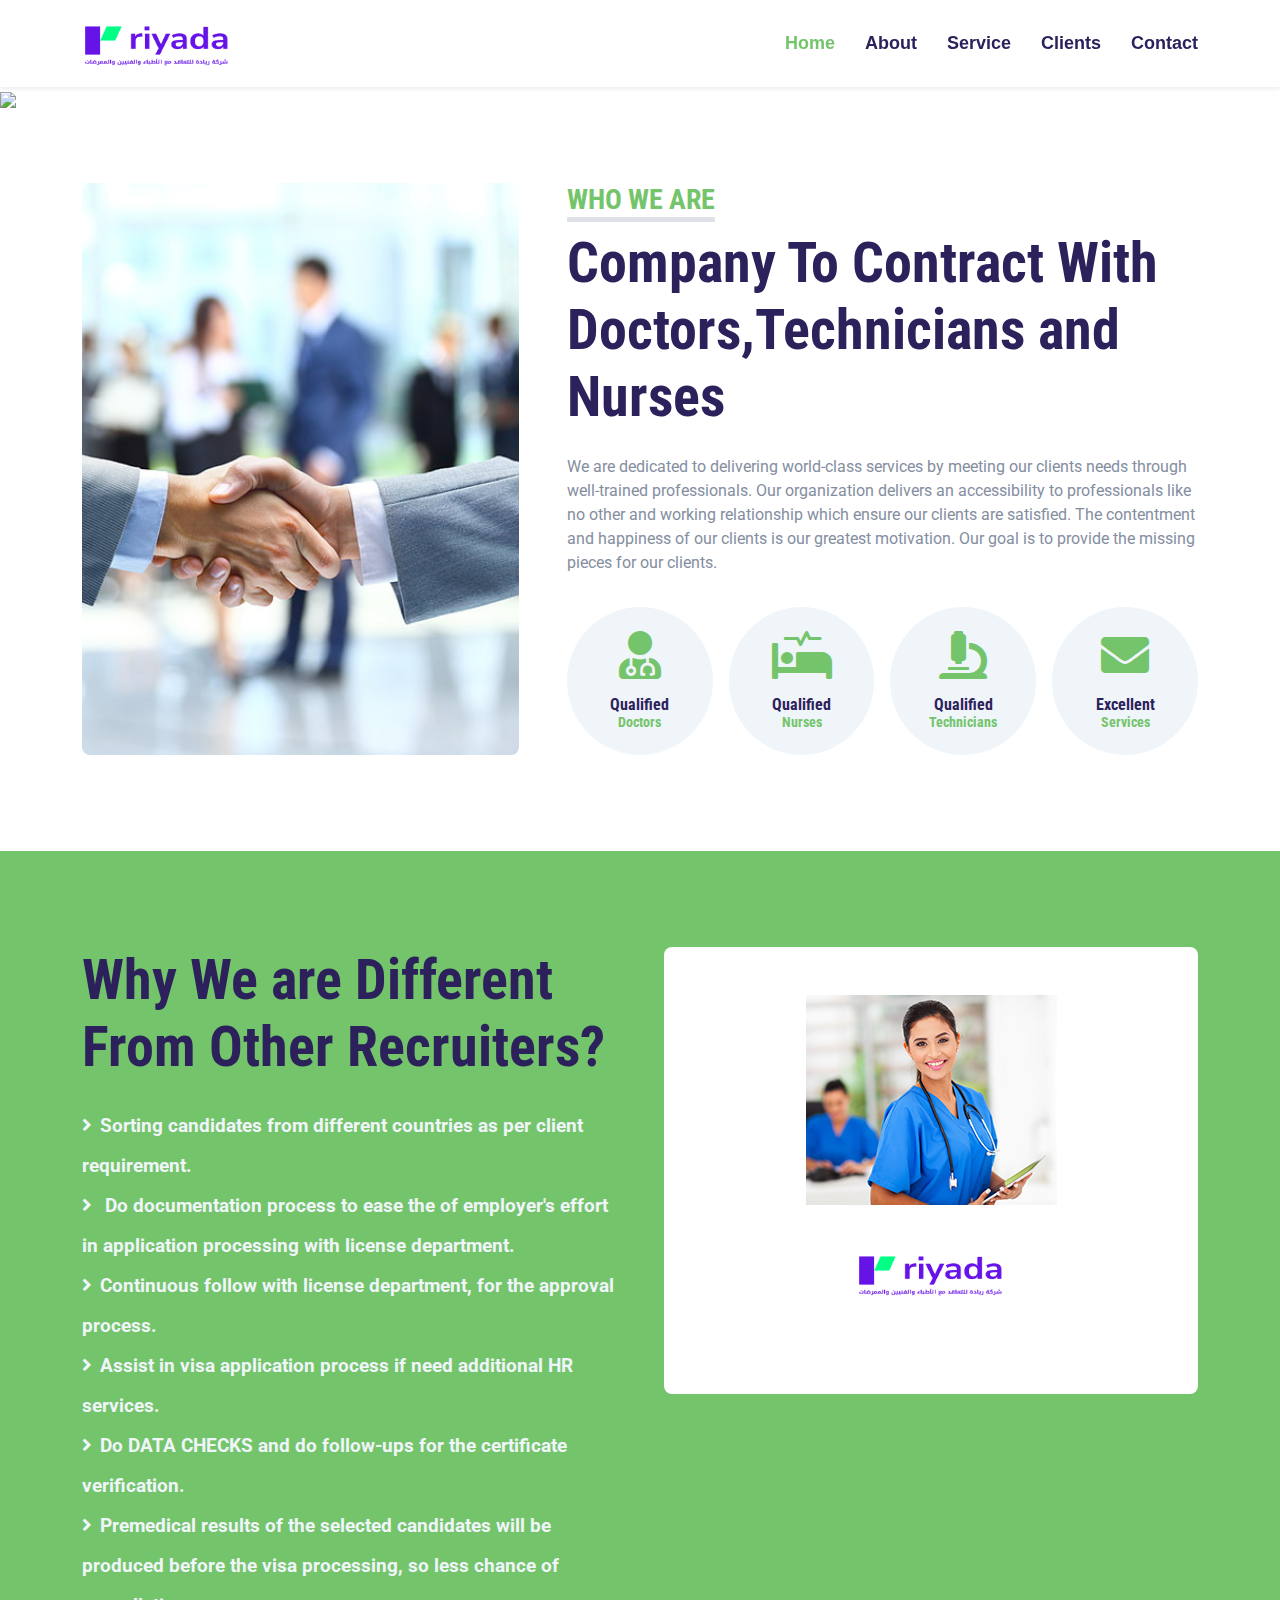
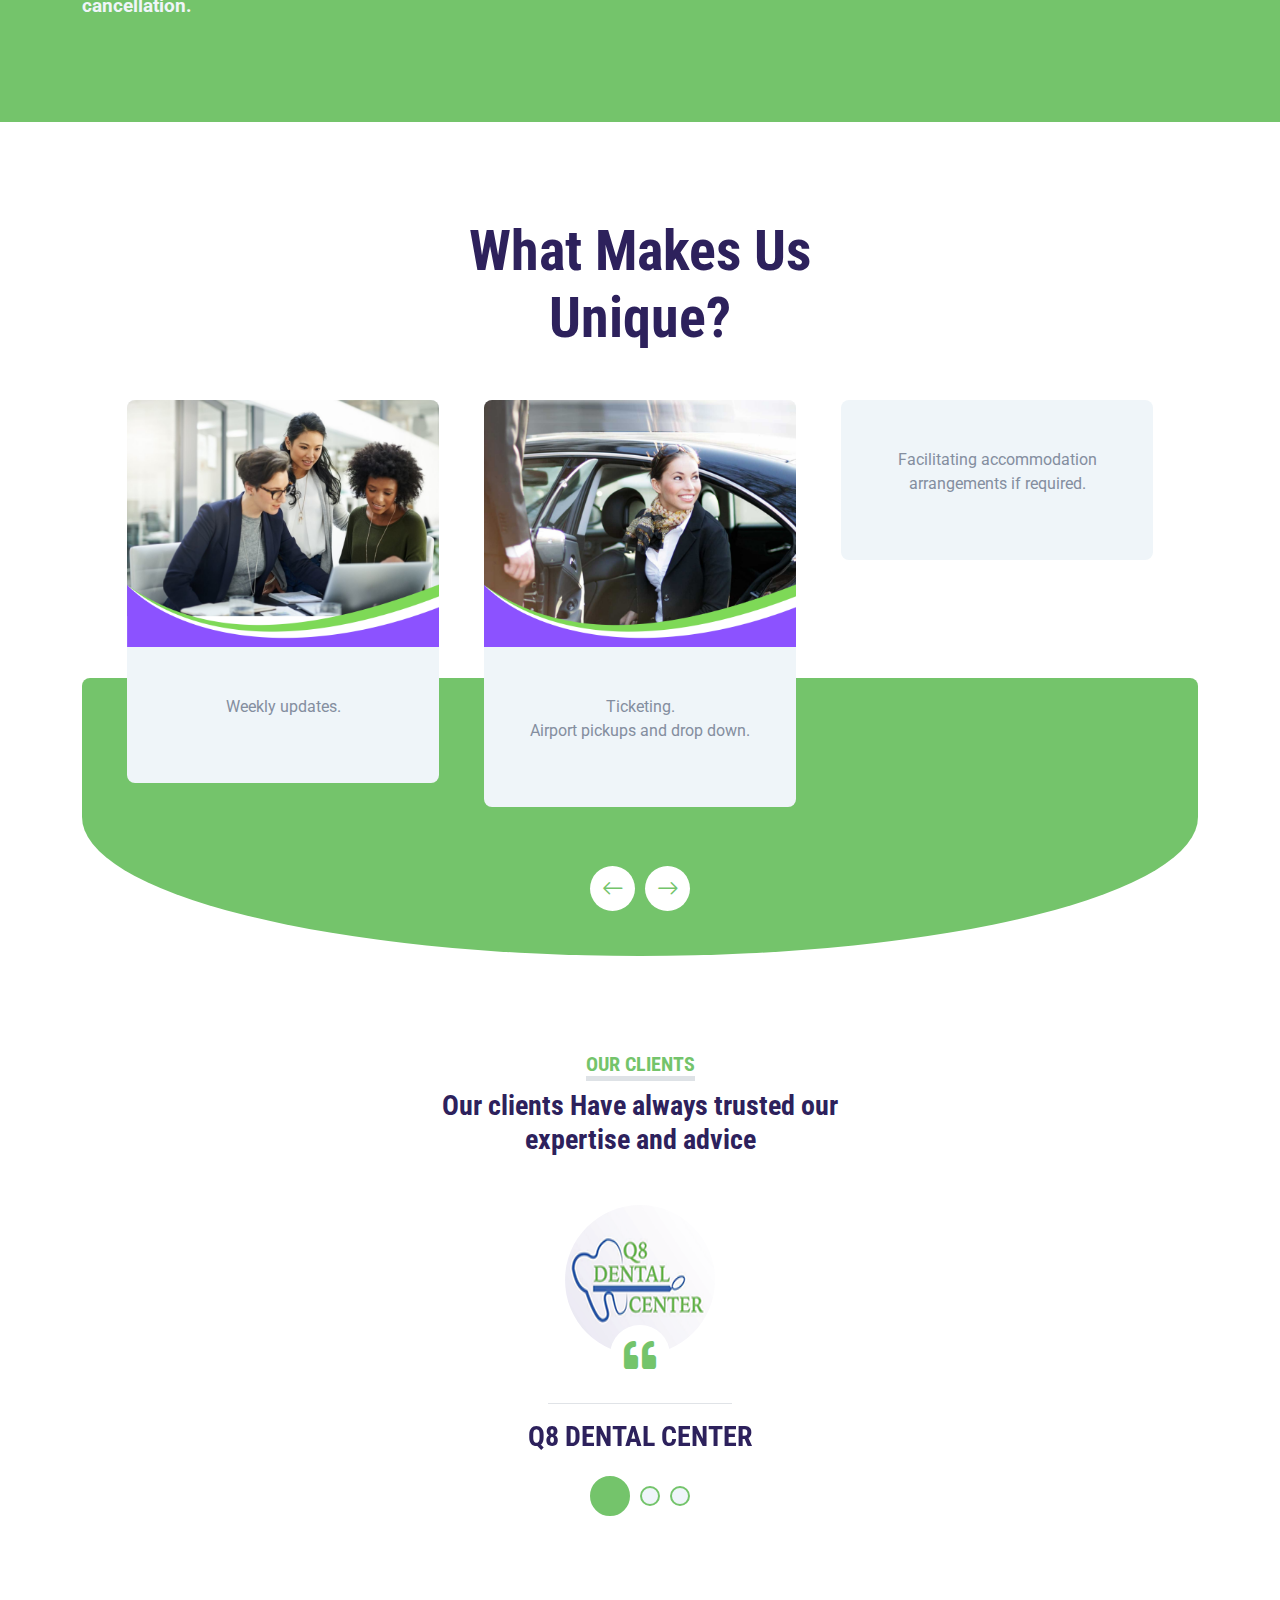
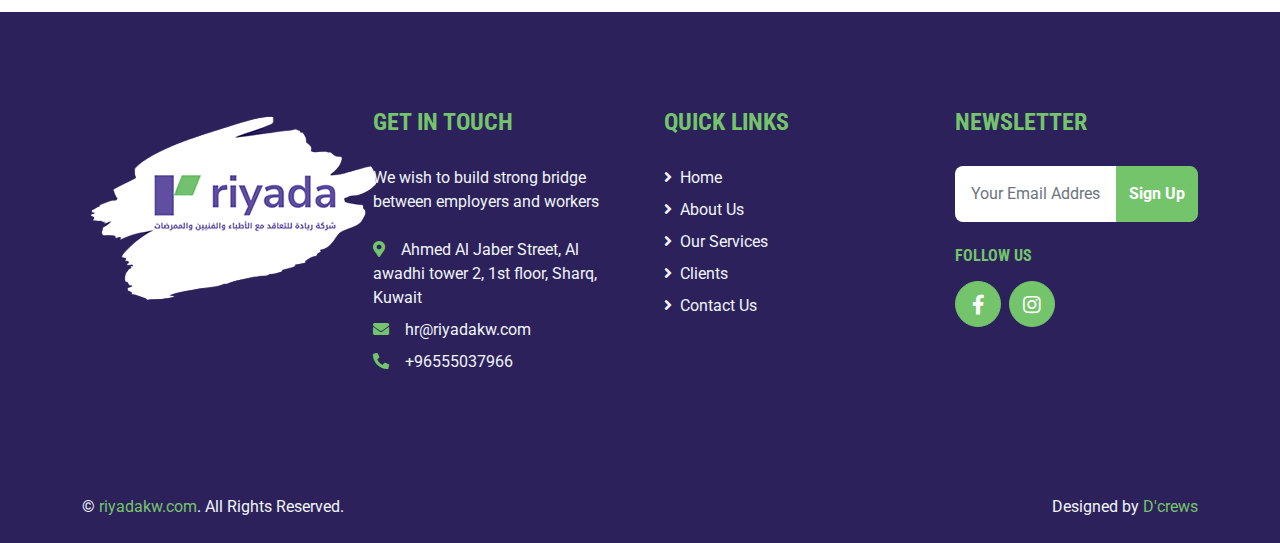
==== commit a51b7bf8: "third commit" ====
--- a/index.html
+++ b/index.html
@@ -39,7 +39,8 @@
         <div class="container">
             <nav class="navbar navbar-expand-lg bg-white navbar-light py-3 py-lg-0">
                 <a href="index.html" class="navbar-brand">
-                    <h1 class="m-0 text-uppercase text-primary"><img src="img/logo.png" alt="" style="height: 45px; width: 150px;"></h1>
+                    <h1 class="m-0 text-uppercase text-primary"><img src="img/logo.png" alt=""
+                            style="height: 45px; width: 150px;"></h1>
                 </a>
                 <button class="navbar-toggler" type="button" data-bs-toggle="collapse" data-bs-target="#navbarCollapse">
                     <span class="navbar-toggler-icon"></span>
@@ -57,42 +58,22 @@
         </div>
     </div>
 
-    <!-- <div class="container-fluid bg-primary py-5 mb-5 hero-header">
-        <div class="container py-5">
-            <div class="row justify-content-start">
-                <div class="col-lg-8 text-center text-lg-start">
-                    <h5 class="d-inline-block text-primary text-uppercase border-bottom border-5"
-                        style="border-color: rgba(256, 256, 256, .3) !important;"></h5>
-                    <h3 class="display-1 text-white"> Welcome to Riyada</h3>
-                    <div class="pt-2">
-                        <a href="" class="btn btn-light rounded-pill py-md-3 px-md-5 mx-2">Find Doctor</a>
-                        <a href="" class="btn btn-outline-light rounded-pill py-md-3 px-md-5 mx-2">Appointment</a>
-                    </div>
-                </div>
-            </div>
-        </div>
-    </div> -->
- 
-    <!-- Slideshow container -->
-<div class="slideshow-container">
-
-    <!-- Full-width images with number and caption text -->
-    <div class="mySlides">
-      <img src="img/im1.png" style="width:100%">
-    </div>
-  
-    <div class="mySlides">
-      <img src="img/im2.png" style="width:100%">
-    </div>
-  
-    <div class="mySlides">
-      <img src="img/im3.png" style="width:100%">
-    </div>
-
-  </div>
-  <br>
-  
-  <!-- The dots/circles -->
+    <div class="slideshow-container">
+        <div class="mySlides">
+            <img src="img/im1.png" style="width:100%">
+        </div>
+
+        <div class="mySlides">
+            <img src="img/im2.png" style="width:100%">
+        </div>
+
+        <div class="mySlides">
+            <img src="img/im3.png" style="width:100%">
+        </div>
+
+    </div>
+    <br>
+
 
     <div class="container-fluid py-5">
         <div class="container">
@@ -172,52 +153,8 @@
                     <div class="bg-white text-center rounded p-5">
                         <img src="img/nurse-holds-clipboard.jpg" alt="">
                         <div class="bg-white text-center rounded p-5">
-                            <img src="img/logo.png"  style="height: 45px; width: 150px;" alt="">
-                        </div>
-
-                        <!-- <form>
-                            <div class="row g-3">
-                                <div class="col-12 col-sm-6">
-                                    <select class="form-select bg-light border-0" style="height: 55px;">
-                                        <option selected>Choose Department</option>
-                                        <option value="1">Department 1</option>
-                                        <option value="2">Department 2</option>
-                                        <option value="3">Department 3</option>
-                                    </select>
-                                </div>
-                                <div class="col-12 col-sm-6">
-                                    <select class="form-select bg-light border-0" style="height: 55px;">
-                                        <option selected>Select Doctor</option>
-                                        <option value="1">Doctor 1</option>
-                                        <option value="2">Doctor 2</option>
-                                        <option value="3">Doctor 3</option>
-                                    </select>
-                                </div>
-                                <div class="col-12 col-sm-6">
-                                    <input type="text" class="form-control bg-light border-0" placeholder="Your Name" style="height: 55px;">
-                                </div>
-                                <div class="col-12 col-sm-6">
-                                    <input type="email" class="form-control bg-light border-0" placeholder="Your Email" style="height: 55px;">
-                                </div>
-                                <div class="col-12 col-sm-6">
-                                    <div class="date" id="date" data-target-input="nearest">
-                                        <input type="text"
-                                            class="form-control bg-light border-0 datetimepicker-input"
-                                            placeholder="Date" data-target="#date" data-toggle="datetimepicker" style="height: 55px;">
-                                    </div>
-                                </div>
-                                <div class="col-12 col-sm-6">
-                                    <div class="time" id="time" data-target-input="nearest">
-                                        <input type="text"
-                                            class="form-control bg-light border-0 datetimepicker-input"
-                                            placeholder="Time" data-target="#time" data-toggle="datetimepicker" style="height: 55px;">
-                                    </div>
-                                </div>
-                                <div class="col-12">
-                                    <button class="btn btn-primary w-100 py-3" type="submit">Make An Appointment</button>
-                                </div>
-                            </div>
-                        </form> -->
+                            <img src="img/logo.png" style="height: 45px; width: 150px;" alt="">
+                        </div>
                     </div>
                 </div>
             </div>
@@ -381,10 +318,10 @@
                     </form>
                     <h6 class="text-primary text-uppercase mt-4 mb-3">Follow Us</h6>
                     <div class="d-flex">
-                        <a class="btn btn-lg btn-primary btn-lg-square rounded-circle me-2" href="#"><i
-                                class="fab fa-facebook-f"></i></a>
-                        <a class="btn btn-lg btn-primary btn-lg-square rounded-circle" href="#"><i
-                                class="fab fa-instagram"></i></a>
+                        <a class="btn btn-lg btn-primary btn-lg-square rounded-circle me-2" target="_blank"
+                            href="https://www.facebook.com/"><i class="fab fa-facebook-f"></i></a>
+                        <a class="btn btn-lg btn-primary btn-lg-square rounded-circle" target="_blank"
+                            href="https://www.instagram.com/"><i class="fab fa-instagram"></i></a>
                     </div>
                 </div>
             </div>
--- a/css/style.css
+++ b/css/style.css
@@ -78,7 +78,6 @@
         height: 5px;
         bottom: 0;
         left: 50%;
-        background: var(--primary);
         transition: .5s;
     }
 
@@ -256,21 +255,16 @@
     background-image:  url(../img/bg.png)
 }
 
-.about-banner {
-    background: url(../img/about-banner.jpg) top right no-repeat;
+/* .about-banner {
+    background: url(../img/about.png) top right no-repeat;
     background-size: cover;
-    height: 400px;
-}
-.service-banner {
-    background: url(../img/service.jpg) top right no-repeat;
+    height: 600px;
+} */
+/* .service-banner {
+    background: url(../img/service.png) top right no-repeat ;
     background-size: cover;
-    height: 400px;
-}
-.contact-banner{
-    background: url(../img/cosc-nursing.jpg) top right no-repeat;
-    background-size: cover;
-    height: 400px;
-}
+    height: 500px;
+} */
 
 /* .Slides-1{
     background: url(../img/cosc-nursing.jpg) top right no-repeat;
@@ -313,28 +307,7 @@
   .prev:hover, .next:hover {
     background-color: rgba(0,0,0,0.8);
   }
-  
-  /* Number text (1/3 etc) */
-  .numbertext {
-    color: #f2f2f2;
-    font-size: 12px;
-    padding: 8px 12px;
-    position: absolute;
-    top: 0;
-  }
-  
-  /* The dots/bullets/indicators */
-  .dot {
-    cursor: pointer;
-    height: 15px;
-    width: 15px;
-    margin: 0 2px;
-    background-color: #bbb;
-    border-radius: 50%;
-    display: inline-block;
-    transition: background-color 0.6s ease;
-  }
-  /* Fading animation */
+
   .fade {
     animation-name: fade;
     animation-duration: 1.5s;
